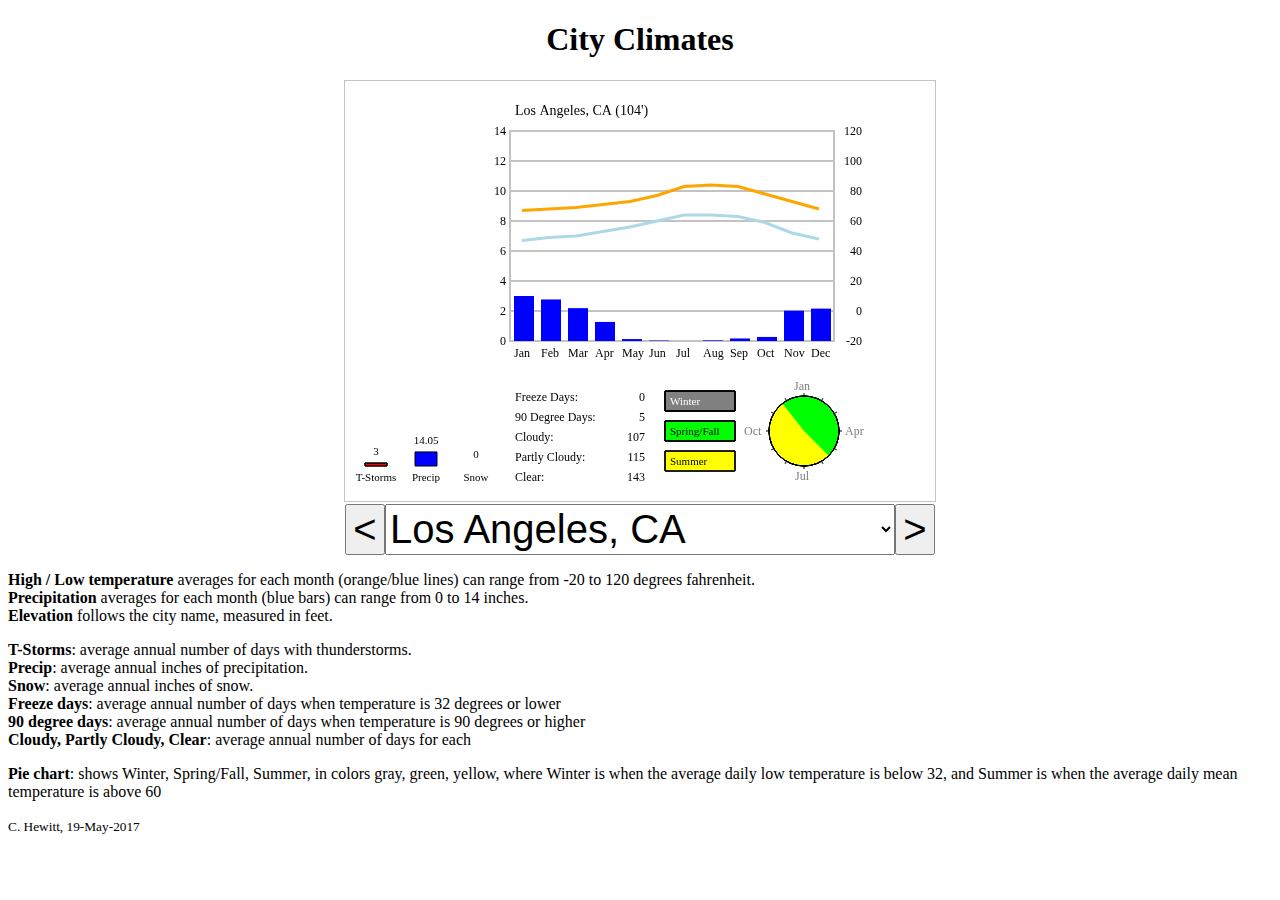
==== storm.html @ 797da8ed "add images" ====
<!doctype html>
<html lang="en-US">

<head>
    <meta charset="utf-8">
    <title>Storm</title>
    <link rel="stylesheet" type="text/css" href="storm.css">
    <script src="jquery-2.2.4.min.js"></script>
    <script src="stats.js"></script>
    <script src="storm.js"></script>
    <script>
        $(function() {
            storm.init();
            storm.show();
        });

    </script>
</head>

<body>
    <h1>City Climates</h1>
    <canvas id="myCanvas" width="590" height="420"></canvas>
    <div class="controls">
        <button id="previous" class="bigfont" type="button">&lt;</button>
        <select id="cities" class="bigfont"></select>
        <button id="next" class="bigfont" type="button">&gt;</button>
    </div>

    <p><b>High / Low temperature</b> averages for each month (orange/blue lines) can range from -20 to 120 degrees fahrenheit.<br>
        <b>Precipitation</b> averages for each month (blue bars) can range from 0 to 14 inches.<br>
        <b>Elevation</b> follows the city name, measured in feet.</p>

    <p><b>T-Storms</b>: average annual number of days with thunderstorms.<br>
        <b>Precip</b>: average annual inches of precipitation.<br>
        <b>Snow</b>: average annual inches of snow.<br>
        <b>Freeze days</b>: average annual number of days when temperature is 32 degrees or lower<br>
        <b>90 degree days</b>: average annual number of days when temperature is 90 degrees or higher<br>
        <b>Cloudy, Partly Cloudy, Clear</b>: average annual number of days for each</p>

    <p><b>Pie chart</b>: shows Winter, Spring/Fall, Summer, in colors gray, green, yellow, where Winter is when the average daily low temperature is below 32, and Summer is when the average daily mean temperature is above 60</p>
    <small>C. Hewitt, 19-May-2017</small>
</body>

</html>
---- storm.css ----
#myCanvas {
    display: block;
    margin-left: auto;
    margin-right: auto;
    border: 1px solid #c3c3c3;
}

h1 {
    text-align: center;
}

.bigfont {
    font-size: 40px;
}

#cities {
    width: 510px;
}

.controls {
    margin-top: 2px;
    margin-left: auto;
    margin-right: auto;
    width: 590px;
    display: flex;
}

#previous {
    width: 48px;
}

#next {
    width: 48px;
    float: right;
}
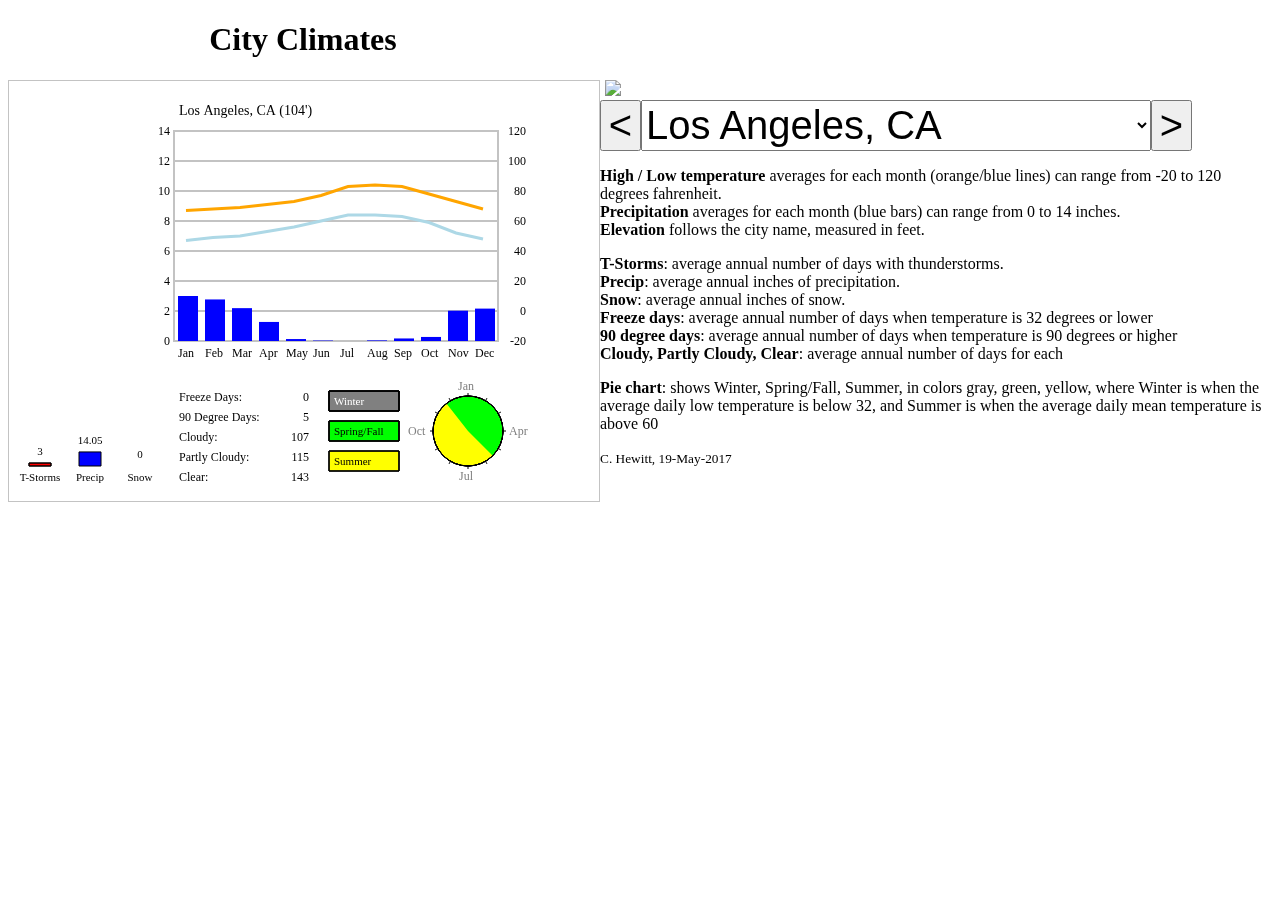
==== commit 23c65580: "Add files via upload" ====
--- a/storm.html
+++ b/storm.html
@@ -19,7 +19,12 @@
 
 <body>
     <h1>City Climates</h1>
-    <canvas id="myCanvas" width="590" height="420"></canvas>
+    <div>
+        <canvas id="myCanvas" width="590" height="420"></canvas>
+        <div class="image">
+            <img id="imgCity">
+        </div>
+    </div>
     <div class="controls">
         <button id="previous" class="bigfont" type="button">&lt;</button>
         <select id="cities" class="bigfont"></select>
--- a/storm.css
+++ b/storm.css
@@ -1,5 +1,6 @@
 #myCanvas {
-    display: block;
+    display: table;
+    float: left;
     margin-left: auto;
     margin-right: auto;
     border: 1px solid #c3c3c3;
@@ -7,6 +8,7 @@
 
 h1 {
     text-align: center;
+    width: 590px;
 }
 
 .bigfont {
@@ -18,10 +20,8 @@
 }
 
 .controls {
-    margin-top: 2px;
-    margin-left: auto;
     margin-right: auto;
-    width: 590px;
+    width: 592px;
     display: flex;
 }
 
@@ -32,4 +32,14 @@
 #next {
     width: 48px;
     float: right;
-}+}
+
+.image {
+    overflow: hidden;
+    position: relative;
+}
+
+.image > img {
+    height: 422px;
+    padding-left: 5px;
+}
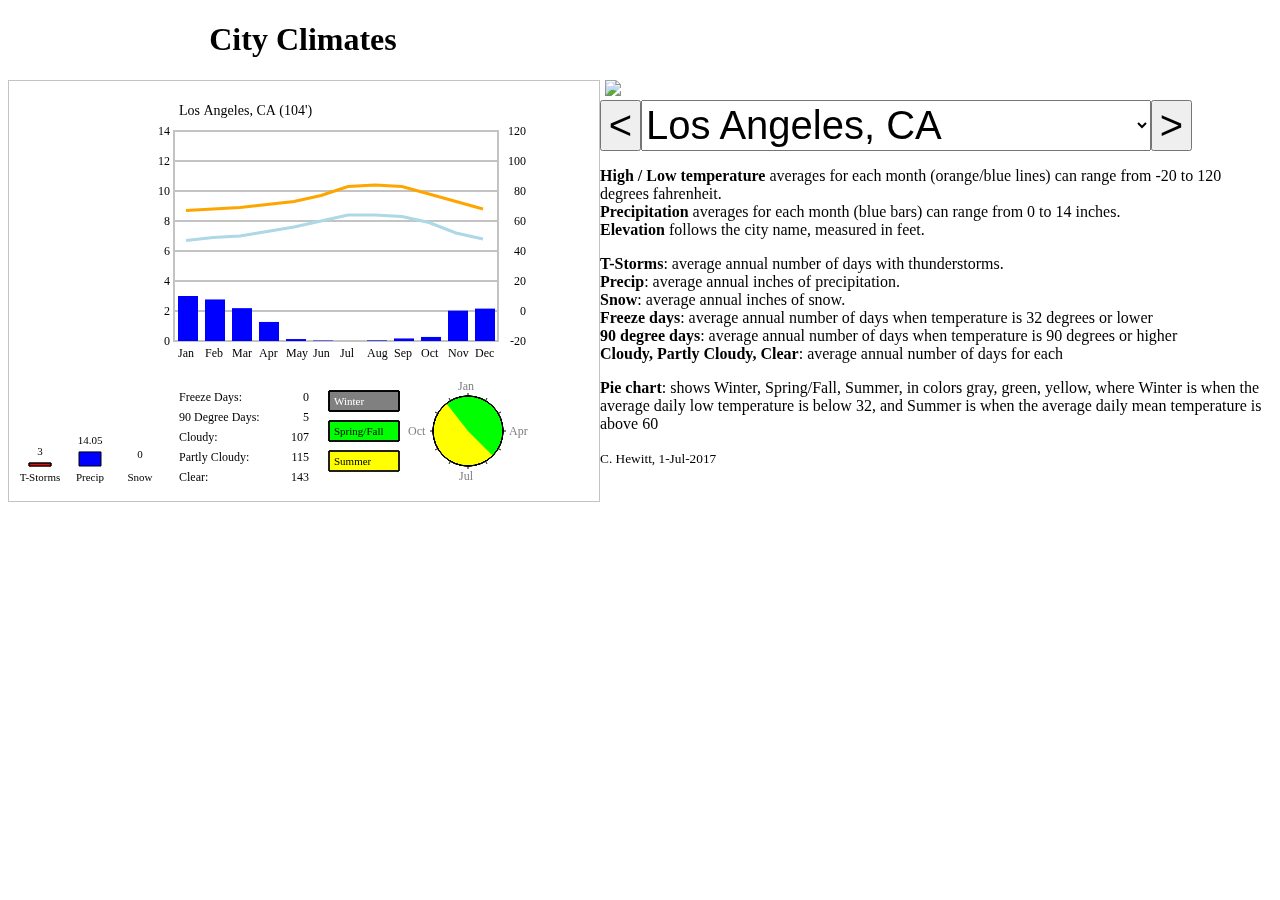
==== commit bd8b29a9: "Update storm.html" ====
--- a/storm.html
+++ b/storm.html
@@ -43,7 +43,7 @@
         <b>Cloudy, Partly Cloudy, Clear</b>: average annual number of days for each</p>
 
     <p><b>Pie chart</b>: shows Winter, Spring/Fall, Summer, in colors gray, green, yellow, where Winter is when the average daily low temperature is below 32, and Summer is when the average daily mean temperature is above 60</p>
-    <small>C. Hewitt, 19-May-2017</small>
+    <small>C. Hewitt, 1-Jul-2017</small>
 </body>
 
 </html>
